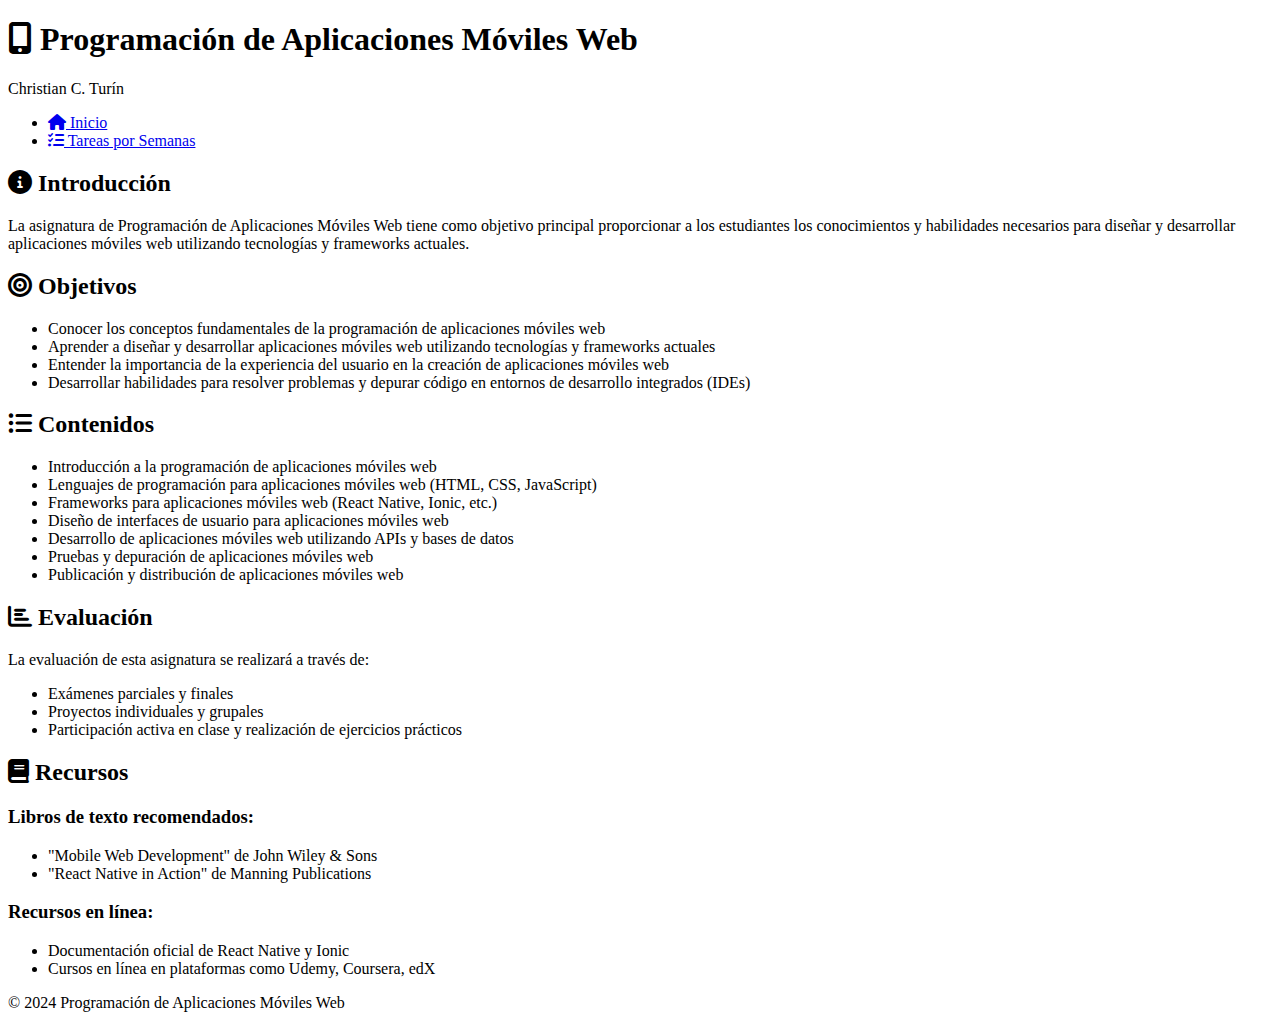
==== index.html @ 2d53a7a4 "confirmar" ====
<!DOCTYPE html>
<html lang="es">
<head>
  <meta charset="UTF-8">
  <meta name="viewport" content="width=device-width, initial-scale=1.0">
  <title>Programación de Aplicaciones Móviles Web</title>
  <link rel="stylesheet" href="styles.css">
  <link rel="stylesheet" href="https://cdnjs.cloudflare.com/ajax/libs/font-awesome/6.0.0-beta3/css/all.min.css">
</head>
<body>
  <header>
    <h1><i class="fas fa-mobile-alt"></i> Programación de Aplicaciones Móviles Web</h1>
    <p>Christian C. Turín</p>
    <nav>
      <ul>
        <li><a href="#"><i class="fas fa-home"></i> Inicio</a></li>
        <li><a href="tareas_por_semanas.html"><i class="fas fa-tasks"></i> Tareas por Semanas</a></li>
      </ul>
    </nav>
  </header>
  <main>
    <section id="introduccion" class="card">
      <h2><i class="fas fa-info-circle"></i> Introducción</h2>
      <p>La asignatura de Programación de Aplicaciones Móviles Web tiene como objetivo principal proporcionar a los estudiantes los conocimientos y habilidades necesarios para diseñar y desarrollar aplicaciones móviles web utilizando tecnologías y frameworks actuales.</p>
    </section>
    <section id="objetivos" class="card">
      <h2><i class="fas fa-bullseye"></i> Objetivos</h2>
      <ul>
        <li>Conocer los conceptos fundamentales de la programación de aplicaciones móviles web</li>
        <li>Aprender a diseñar y desarrollar aplicaciones móviles web utilizando tecnologías y frameworks actuales</li>
        <li>Entender la importancia de la experiencia del usuario en la creación de aplicaciones móviles web</li>
        <li>Desarrollar habilidades para resolver problemas y depurar código en entornos de desarrollo integrados (IDEs)</li>
      </ul>
    </section>
    <section id="contenidos" class="card">
      <h2><i class="fas fa-list-ul"></i> Contenidos</h2>
      <ul>
        <li>Introducción a la programación de aplicaciones móviles web</li>
        <li>Lenguajes de programación para aplicaciones móviles web (HTML, CSS, JavaScript)</li>
        <li>Frameworks para aplicaciones móviles web (React Native, Ionic, etc.)</li>
        <li>Diseño de interfaces de usuario para aplicaciones móviles web</li>
        <li>Desarrollo de aplicaciones móviles web utilizando APIs y bases de datos</li>
        <li>Pruebas y depuración de aplicaciones móviles web</li>
        <li>Publicación y distribución de aplicaciones móviles web</li>
      </ul>
    </section>
    <section id="evaluacion" class="card">
      <h2><i class="fas fa-chart-bar"></i> Evaluación</h2>
      <p>La evaluación de esta asignatura se realizará a través de:</p>
      <ul>
        <li>Exámenes parciales y finales</li>
        <li>Proyectos individuales y grupales</li>
        <li>Participación activa en clase y realización de ejercicios prácticos</li>
      </ul>
    </section>
    <section id="recursos" class="card">
      <h2><i class="fas fa-book"></i> Recursos</h2>
      <div class="recursos-container">
        <div class="recursos-column">
          <h3>Libros de texto recomendados:</h3>
          <ul>
            <li>"Mobile Web Development" de John Wiley & Sons</li>
            <li>"React Native in Action" de Manning Publications</li>
          </ul>
        </div>
        <div class="recursos-column">
          <h3>Recursos en línea:</h3>
          <ul>
            <li>Documentación oficial de React Native y Ionic</li>
            <li>Cursos en línea en plataformas como Udemy, Coursera, edX</li>
          </ul>
        </div>
      </div>
    </section>
  </main>
  <footer>
    <p>&copy; 2024 Programación de Aplicaciones Móviles Web</p>
  </footer>
  <script src="script.js"></script>
</body>
</html>
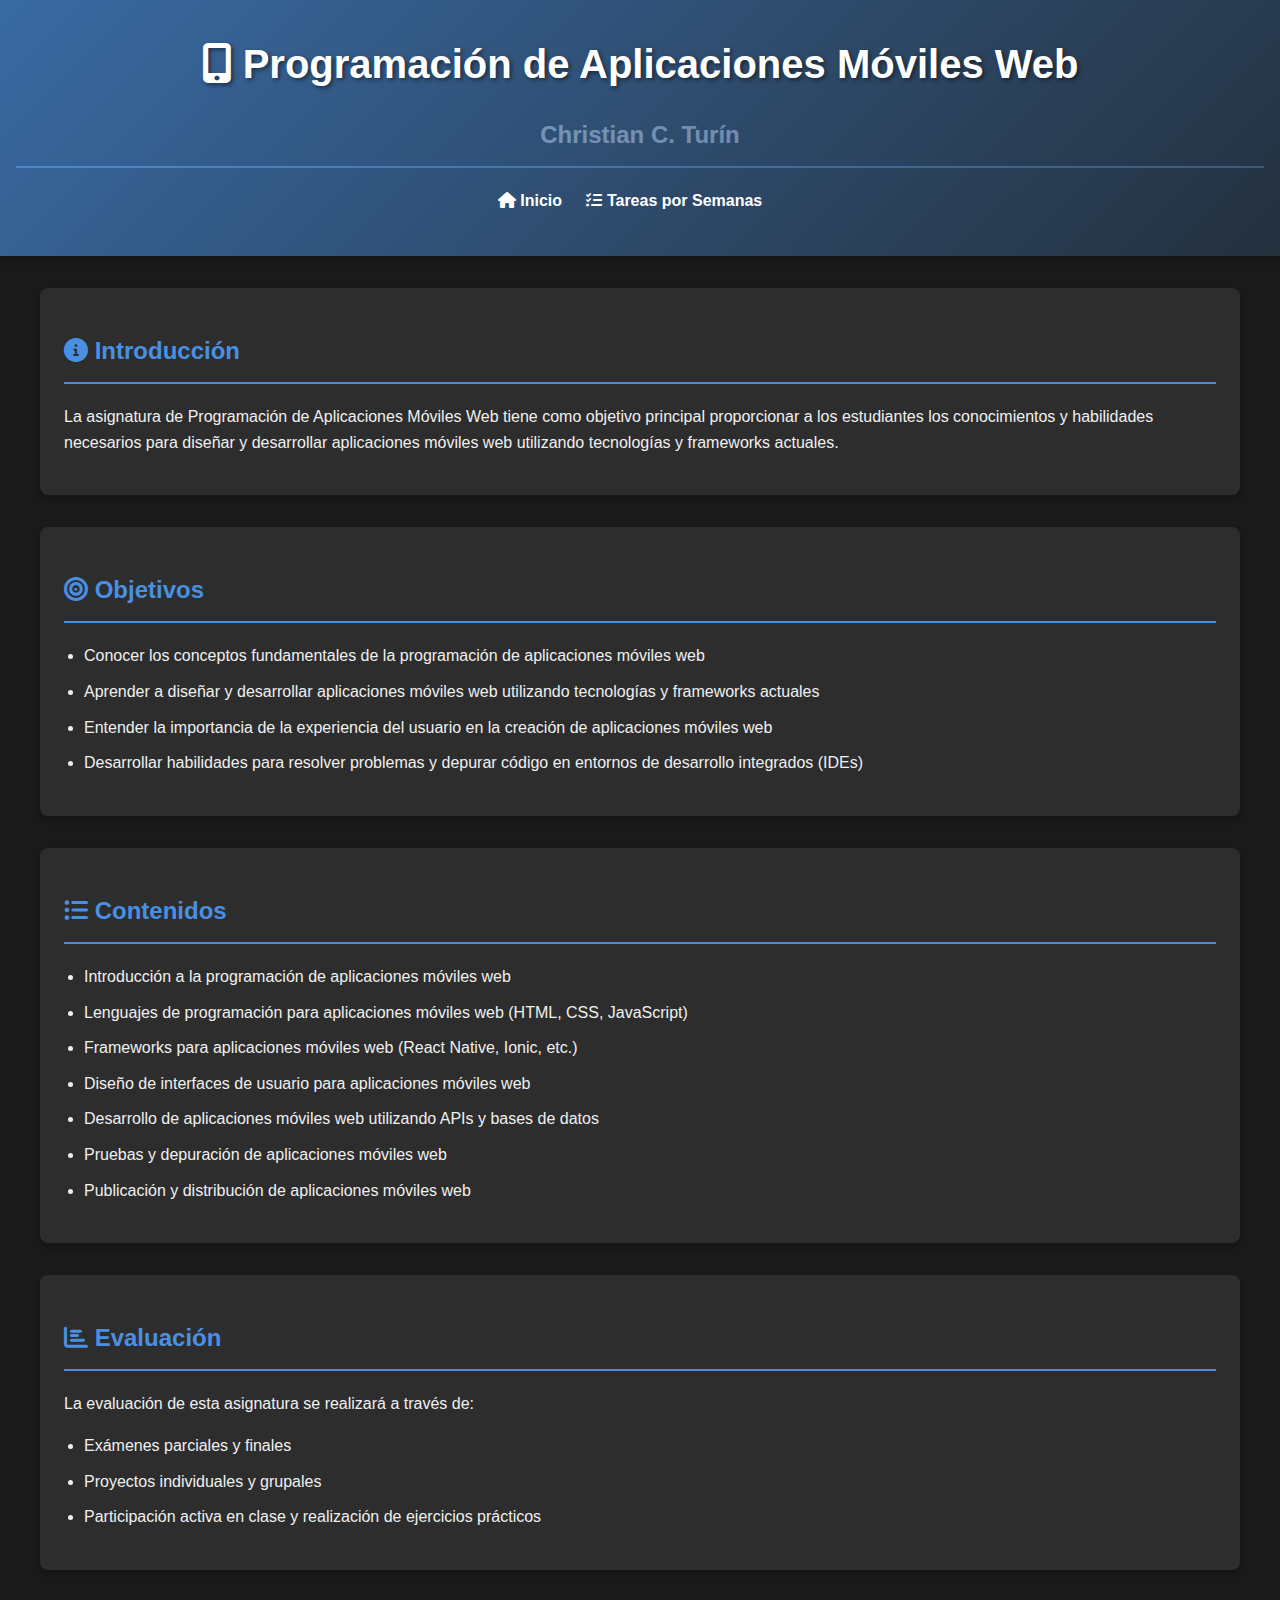
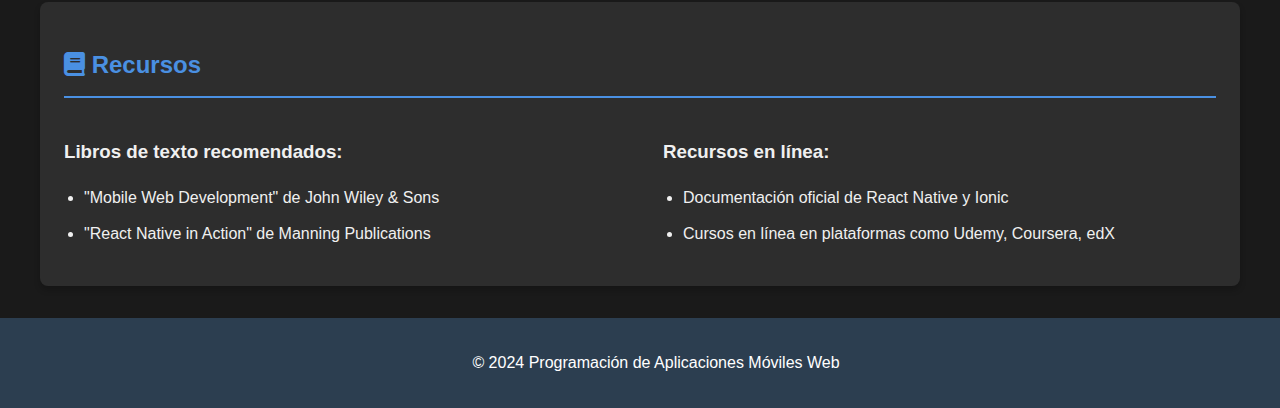
==== commit dd804712: "confirmar" ====
--- a/index.html
+++ b/index.html
@@ -10,7 +10,7 @@
 <body>
   <header>
     <h1><i class="fas fa-mobile-alt"></i> Programación de Aplicaciones Móviles Web</h1>
-    <p>Christian C. Turín</p>
+    <h2>Christian C. Turín</h2>
     <nav>
       <ul>
         <li><a href="#"><i class="fas fa-home"></i> Inicio</a></li>
--- a/styles.css
+++ b/styles.css
@@ -0,0 +1,144 @@
+:root {
+  --primary-color: #4a90e2;
+  --secondary-color: #2c3e50;
+  --background-color: #1a1a1a;
+  --text-color: #f0f0f0;
+  --card-background: #2d2d2d;
+  --header-background: #121212;
+}
+
+body {
+  font-family: 'Segoe UI', Tahoma, Geneva, Verdana, sans-serif;
+  margin: 0;
+  padding: 0;
+  background-color: var(--background-color);
+  color: var(--text-color);
+  line-height: 1.6;
+}
+
+header {
+  background-color: var(--header-background);
+  color: white;
+  padding: 2em 1em;
+  text-align: center;
+  box-shadow: 0 2px 10px rgba(0,0,0,0.3);
+  position: relative;
+  overflow: hidden;
+}
+
+header::before {
+  content: '';
+  position: absolute;
+  top: 0;
+  left: 0;
+  right: 0;
+  bottom: 0;
+  background: linear-gradient(135deg, var(--primary-color), var(--secondary-color));
+  opacity: 0.7;
+  z-index: 0;
+}
+
+header h1 {
+  margin: 0;
+  font-size: 2.5em;
+  position: relative;
+  z-index: 1;
+  text-shadow: 2px 2px 4px rgba(0,0,0,0.5);
+}
+
+header h2{
+  color: #f7f0f0;
+}
+
+nav {
+  position: relative;
+  z-index: 1;
+}
+
+nav ul {
+  list-style: none;
+  padding: 0;
+  margin: 1em 0 0;
+}
+
+nav li {
+  display: inline-block;
+  margin-right: 20px;
+}
+
+nav a {
+  color: white;
+  text-decoration: none;
+  font-weight: bold;
+  transition: color 0.3s ease, transform 0.3s ease;
+  display: inline-block;
+}
+
+nav a:hover {
+  color: var(--primary-color);
+  transform: translateY(-2px);
+}
+
+main {
+  max-width: 1200px;
+  margin: 2em auto;
+  padding: 0 20px;
+}
+
+.card {
+  background-color: var(--card-background);
+  border-radius: 8px;
+  box-shadow: 0 4px 6px rgba(0,0,0,0.2);
+  padding: 1.5em;
+  margin-bottom: 2em;
+  transition: transform 0.3s ease, box-shadow 0.3s ease;
+}
+
+.card:hover {
+  transform: translateY(-5px);
+  box-shadow: 0 6px 12px rgba(0,0,0,0.3);
+}
+
+h2 {
+  color: var(--primary-color);
+  border-bottom: 2px solid var(--primary-color);
+  padding-bottom: 0.5em;
+}
+
+ul {
+  padding-left: 20px;
+}
+
+li {
+  margin-bottom: 10px;
+}
+
+.recursos-container {
+  display: flex;
+  justify-content: space-between;
+  flex-wrap: wrap;
+}
+
+.recursos-column {
+  flex-basis: 48%;
+}
+
+footer {
+  background-color: var(--secondary-color);
+  color: white;
+  text-align: center;
+  padding: 1em;
+  position: relative;
+  bottom: 0;
+  width: 100%;
+}
+
+@media (max-width: 768px) {
+  .recursos-container {
+    flex-direction: column;
+  }
+  
+  .recursos-column {
+    flex-basis: 100%;
+  }
+}